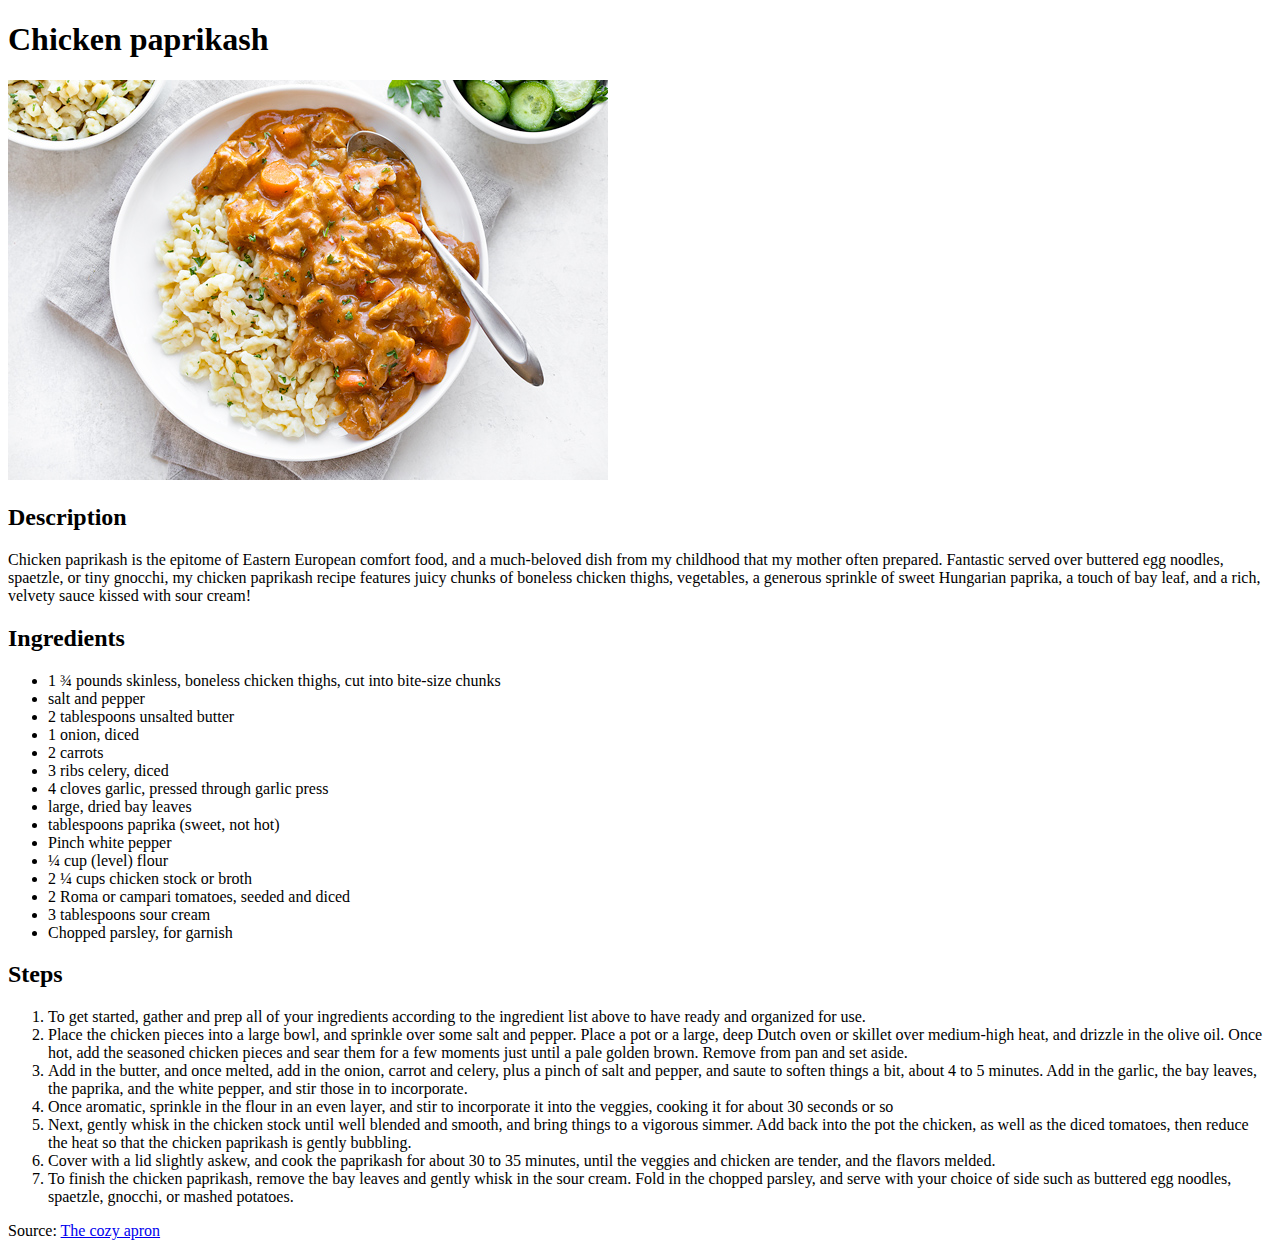
==== recipes/chicken-paprikash.html @ b1cb9c56 "Fix github and add styles." ====
<!DOCTYPE html>
<html lang="en">
<head>
    <meta charset="UTF-8">
    <meta name="viewport" content="width=device-width, initial-scale=1.0">
    <title>Chicken paprikash</title>
</head>
<body>
    <h1>Chicken paprikash</h1>
    <img src="../images/chicken-paprikash.jpg" alt="A picture about the chicken paprikash with a spoon.">
    <h2>Description</h2>
    <p> Chicken paprikash is the epitome of Eastern European comfort food, and a much-beloved dish from my childhood that my mother often prepared. Fantastic served over buttered egg noodles, spaetzle, or tiny gnocchi, my chicken paprikash recipe features juicy chunks of boneless chicken thighs, vegetables, a generous sprinkle of sweet Hungarian paprika, a touch of bay leaf, and a rich, velvety sauce kissed with sour cream! </p>
    <h2>Ingredients</h2>
    <ul>
        <li>1 ¾ pounds skinless, boneless chicken thighs, cut into bite-size chunks</li>
        <li>salt and pepper</li>
        <li>2 tablespoons unsalted butter</li>
        <li>1 onion, diced</li>
        <li>2 carrots</li>
        <li>3 ribs celery, diced</li>
        <li>4 cloves garlic, pressed through garlic press</li>
        <li> large, dried bay leaves</li>
        <li>tablespoons paprika (sweet, not hot)</li>
       <li> Pinch white pepper</li>
        <li>¼ cup (level) flour</li>
        <li>2 ¼ cups chicken stock or broth</li>
       <li> 2 Roma or campari tomatoes, seeded and diced</li>
       <li> 3 tablespoons sour cream </li>
         <li>Chopped parsley, for garnish</li>

    </ul>
    <h2>Steps</h2>
    <ol>
        <li>To get started, gather and prep all of your ingredients according to the ingredient list above to have ready and organized for use.</li>
        <li>Place the chicken pieces into a large bowl, and sprinkle over some salt and pepper. Place a pot or a large, deep Dutch oven or skillet over medium-high heat, and drizzle in the olive oil. Once hot, add the seasoned chicken pieces and sear them for a few moments just until a pale golden brown. Remove from pan and set aside.</li>
        <li>Add in the butter, and once melted, add in the onion, carrot and celery, plus a pinch of salt and pepper, and saute to soften things a bit, about 4 to 5 minutes. Add in the garlic, the bay leaves, the paprika, and the white pepper, and stir those in to incorporate.</li>
        <li>Once aromatic, sprinkle in the flour in an even layer, and stir to incorporate it into the veggies, cooking it for about 30 seconds or so </li>
        <li>Next, gently whisk in the chicken stock until well blended and smooth, and bring things to a vigorous simmer. Add back into the pot the chicken, as well as the diced tomatoes, then reduce the heat so that the chicken paprikash is gently bubbling.</li>
        <li>Cover with a lid slightly askew, and cook the paprikash for about 30 to 35 minutes, until the veggies and chicken are tender, and the flavors melded.</li>
        <li>To finish the chicken paprikash, remove the bay leaves and gently whisk in the sour cream. Fold in the chopped parsley, and serve with your choice of side such as buttered egg noodles, spaetzle, gnocchi, or mashed potatoes.</li>
    </ol>
    <p>Source: <a href="https://thecozyapron.com/chicken-paprikash/">The cozy apron</a></p>
</body>
</html>
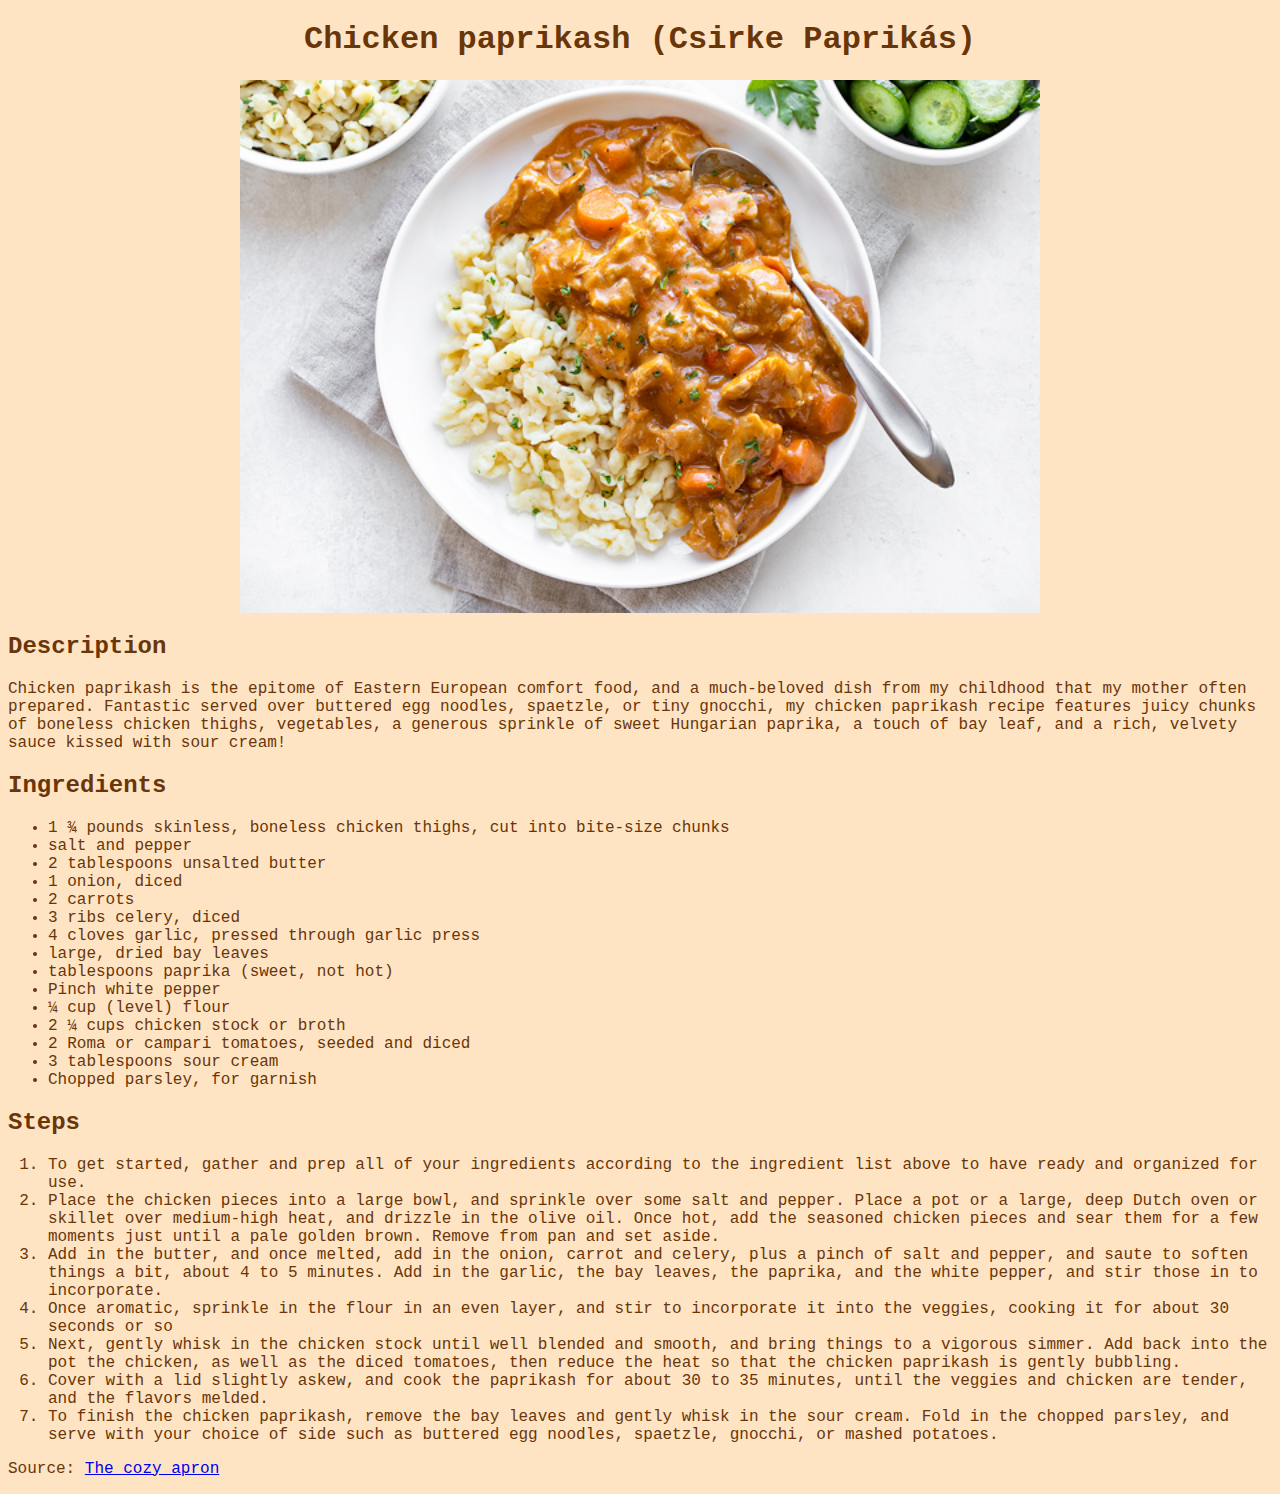
==== commit 0d54f9cc: "Add style, fix some typo and connect recipes to style" ====
--- a/recipes/chicken-paprikash.html
+++ b/recipes/chicken-paprikash.html
@@ -4,9 +4,11 @@
     <meta charset="UTF-8">
     <meta name="viewport" content="width=device-width, initial-scale=1.0">
     <title>Chicken paprikash</title>
+    <link rel="stylesheet" href="../styles.css">
+
 </head>
 <body>
-    <h1>Chicken paprikash</h1>
+    <h1>Chicken paprikash (Csirke Paprikás)</h1>
     <img src="../images/chicken-paprikash.jpg" alt="A picture about the chicken paprikash with a spoon.">
     <h2>Description</h2>
     <p> Chicken paprikash is the epitome of Eastern European comfort food, and a much-beloved dish from my childhood that my mother often prepared. Fantastic served over buttered egg noodles, spaetzle, or tiny gnocchi, my chicken paprikash recipe features juicy chunks of boneless chicken thighs, vegetables, a generous sprinkle of sweet Hungarian paprika, a touch of bay leaf, and a rich, velvety sauce kissed with sour cream! </p>
--- a/styles.css
+++ b/styles.css
@@ -0,0 +1,15 @@
+body{
+    background-color: #ffe4c4;
+    color: #683609;
+    font-family:'Courier New', Courier, monospace;
+}
+h1{
+    text-align: center;
+}
+img{
+    width: 800px;
+    height: auto;
+    display: block;
+    margin-left: auto;
+    margin-right: auto;
+}